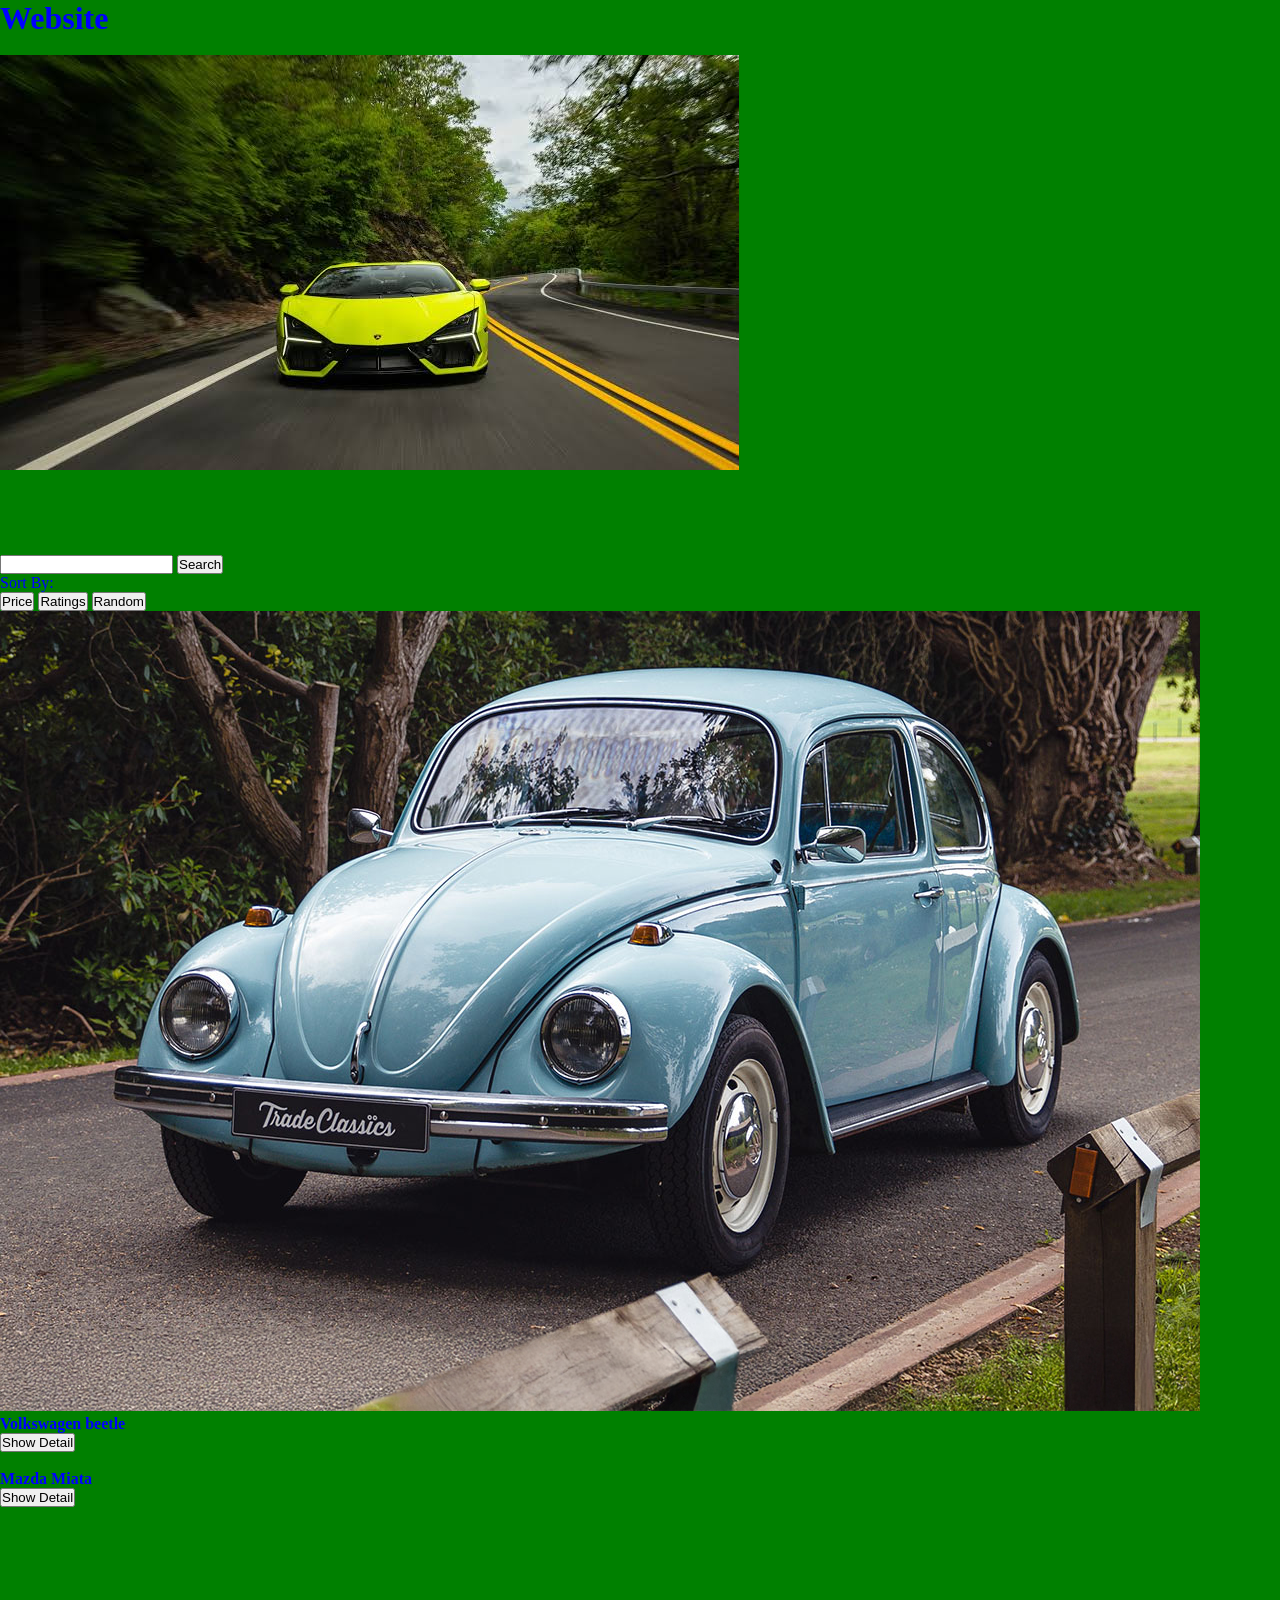
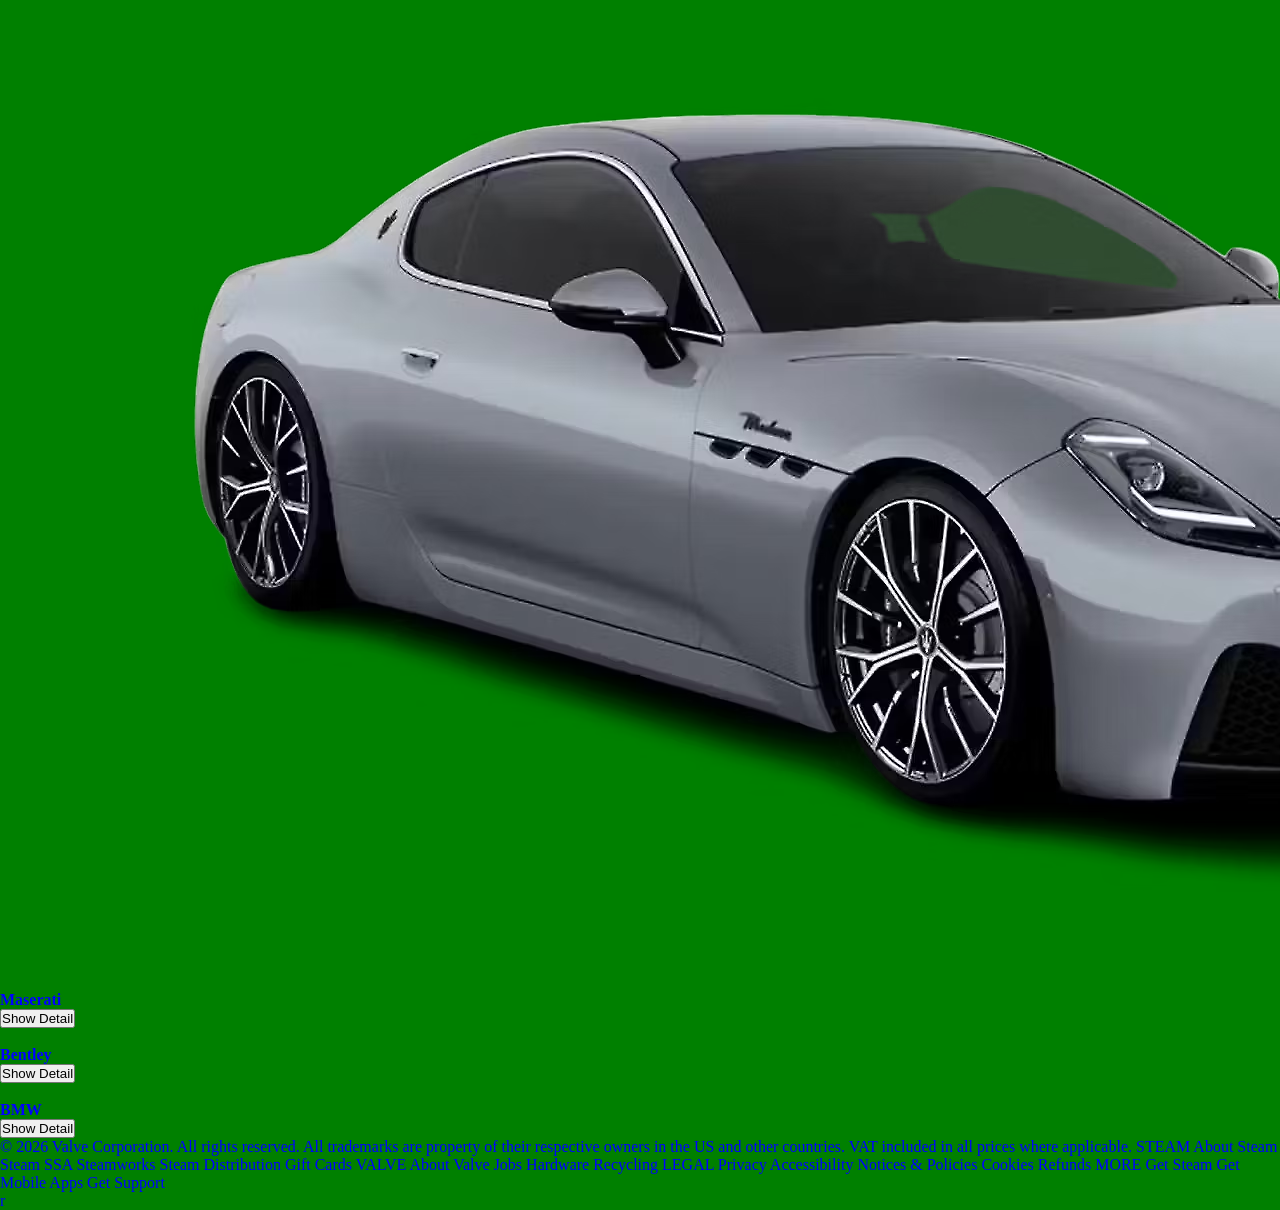
==== index.html @ a505aea0 "first version" ====
<!DOCTYPE html>
<html lang="en">

<head>
    <meta charset="UTF-8">
    <meta name="viewport" content="width=device-width, initial-scale=1.0">
    <title>Document</title>
    <link rel="stylesheet" href="style.css">
</head>

<body>
    
    <div class="header">
        <h1>Website</h1>
        <img src="" alt="">
    </div>

    <section class="slideshow-container">

        <div class="slide">
            <h2 class="slide-car"></h2>
            <img src="./images.jpg" alt="A plated dessert">
        </div>

        <div class="slide">
            <h2 class="slide-car">BREAKFAST</h2>
            <img src="./images(1).jpg" alt="A breakfast spread">
        </div>



        <div class="dots-wrapper">
            <div class="dot dot-active"></div>
            <div class="dot"></div>
            <div class="dot"></div>
            <div class="dot"></div>
        </div>



    </section>


    
    <div class="frame">
        <form action="" id="search-game">
            <input type="text" id="searchCar">
            <button id="search-btn">Search</button>
        </form>

        <div class="filter">
            <p>Sort By:</p>
            <button id="priceBtn">Price</button>
            <button id="popularityBtn">Ratings</button>
            <button id="recBtn">Random</button>
        </div>
    </div>
    
    <section id="Car-Models">
    
    <div class="cars-wrapper">

      <!-- REFERENCE ONLY
      <div class="card">
        <div class="car-img">
          <img src="./images/food1.jpg" alt="">
          <a href="#" class="link category">Chinese</a>
        </div>

        <div class="car-detail">
          <div class="rating">
            <ion-icon name="star"></ion-icon>
            <ion-icon name="star"></ion-icon>
            <ion-icon name="star"></ion-icon>
            <ion-icon name="star"></ion-icon>
            <ion-icon name="star"></ion-icon>
          </div>
          <h4 class="car-model"></h4>
          <button class="btn detail-btn">Show Detail</button>

        </div>
      </div>

      -->

    </div>
  
  
  </section>


    <footer>© 2026 Valve Corporation. All rights reserved. All trademarks are property of their respective owners in the US and other countries.
    VAT included in all prices where applicable.
    STEAM
    About Steam
    Steam SSA
    Steamworks
    Steam Distribution
    Gift Cards
    VALVE
    About Valve
    Jobs
    Hardware
    Recycling
    LEGAL
    Privacy
    Accessibility
    Notices & Policies
    Cookies
    Refunds
    MORE
    Get Steam
    Get Mobile Apps
    Get Support
    </footer>





    <script type="module" src="script.js"></script>r
</body>

</html>
---- style.css ----
* {
    padding: 0px;
    margin: 0px;
}

body {
    background-color: green;
    color: blue;

}

.slideshow-container {
  height: 500px;
  background-color: var(--elm-bg);
  position: relative;
  overflow: hidden;
}

.slide {
  width: 100%;
  height: 100%;

  display: block;
  animation: fade 1s;
}

@keyframes fade {
  0% {
    opacity: 0.35;
  }
  100% {
    opacity: 1;
  }
}

.slide-recipe {
  color: var(--light-txt);
  width: fit-content;
  margin: auto;
  padding: 15px;
  font-size: 48px;
  text-align: center;
  position: absolute;
  bottom: 75px;
  left: 0;
  right: 0;
  background-color: rgba(0,0,0,0.5);
  
}


.dots-wrapper {
  position: absolute;
  left: 0;
  right: 0;
  bottom: 15px;

  padding: 5px 15px;
  display: flex;
  justify-content: center;
  gap: 25px;
}

.dot {
  width: 25px;
  height: 25px;
  background-color: var(--light-txt);
  border-radius: 50%;

  transition: all 500ms;
}

.dot-active {
  background-color: var(--elm-bg);
}
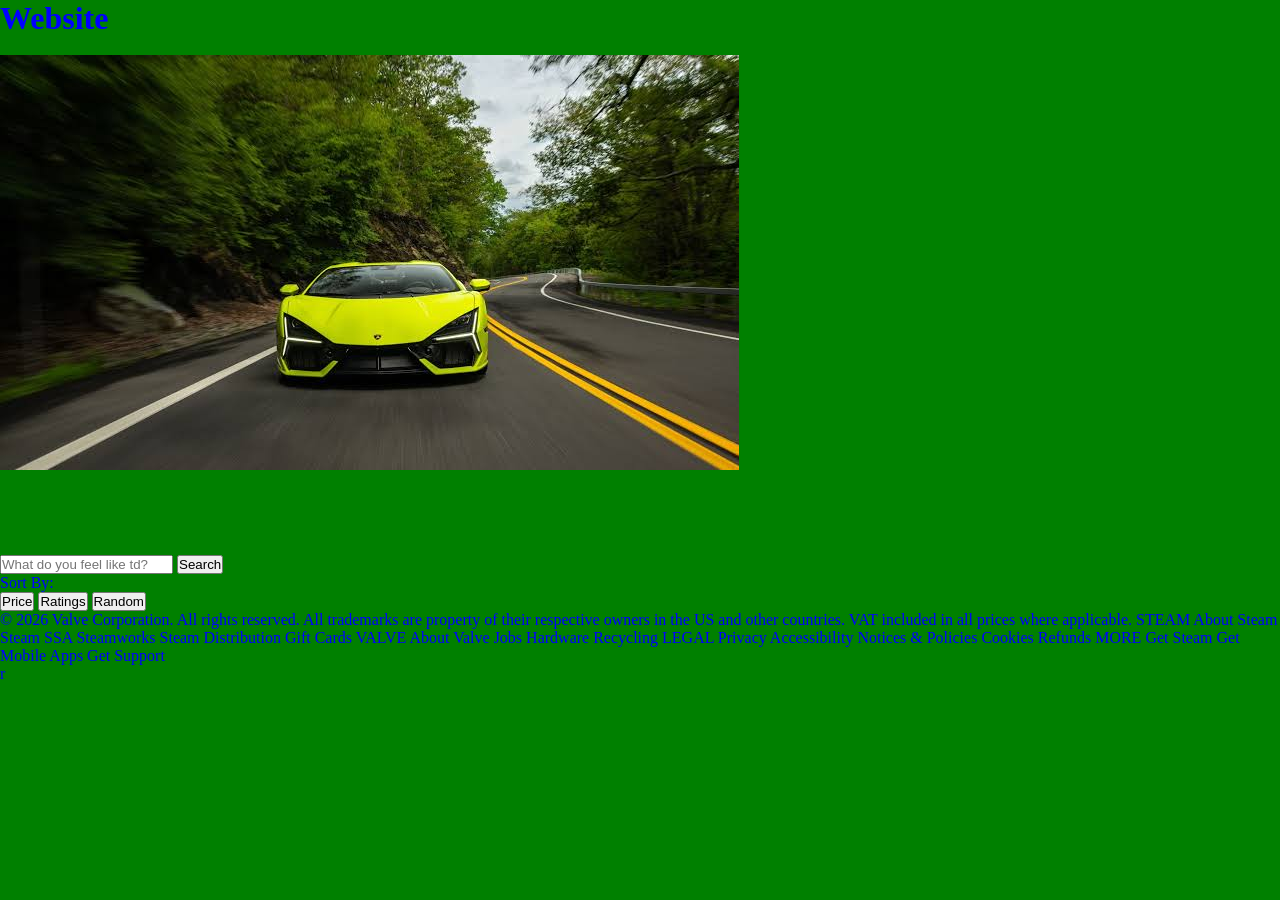
==== commit 6351af08: "script 2" ====
--- a/index.html
+++ b/index.html
@@ -9,7 +9,7 @@
 </head>
 
 <body>
-    
+
     <div class="header">
         <h1>Website</h1>
         <img src="" alt="">
@@ -41,10 +41,11 @@
     </section>
 
 
-    
+
     <div class="frame">
-        <form action="" id="search-game">
-            <input type="text" id="searchCar">
+        <form id="search-game">
+            <input type="text" id="searchCar" placeholder="What do you feel like td?" autocomplete="off">
+            <ion-icon name="search"></ion-icon>
             <button id="search-btn">Search</button>
         </form>
 
@@ -55,63 +56,44 @@
             <button id="recBtn">Random</button>
         </div>
     </div>
-    
-    <section id="Car-Models">
-    
-    <div class="cars-wrapper">
 
-      <!-- REFERENCE ONLY
-      <div class="card">
-        <div class="car-img">
-          <img src="./images/food1.jpg" alt="">
-          <a href="#" class="link category">Chinese</a>
+    <section id="car-models">
+
+        <div class="cars-wrapper">
+
+
         </div>
 
-        <div class="car-detail">
-          <div class="rating">
-            <ion-icon name="star"></ion-icon>
-            <ion-icon name="star"></ion-icon>
-            <ion-icon name="star"></ion-icon>
-            <ion-icon name="star"></ion-icon>
-            <ion-icon name="star"></ion-icon>
-          </div>
-          <h4 class="car-model"></h4>
-          <button class="btn detail-btn">Show Detail</button>
 
-        </div>
-      </div>
-
-      -->
-
-    </div>
-  
-  
-  </section>
+    </section>
+    
 
 
-    <footer>© 2026 Valve Corporation. All rights reserved. All trademarks are property of their respective owners in the US and other countries.
-    VAT included in all prices where applicable.
-    STEAM
-    About Steam
-    Steam SSA
-    Steamworks
-    Steam Distribution
-    Gift Cards
-    VALVE
-    About Valve
-    Jobs
-    Hardware
-    Recycling
-    LEGAL
-    Privacy
-    Accessibility
-    Notices & Policies
-    Cookies
-    Refunds
-    MORE
-    Get Steam
-    Get Mobile Apps
-    Get Support
+
+    <footer>© 2026 Valve Corporation. All rights reserved. All trademarks are property of their respective owners in the
+        US and other countries.
+        VAT included in all prices where applicable.
+        STEAM
+        About Steam
+        Steam SSA
+        Steamworks
+        Steam Distribution
+        Gift Cards
+        VALVE
+        About Valve
+        Jobs
+        Hardware
+        Recycling
+        LEGAL
+        Privacy
+        Accessibility
+        Notices & Policies
+        Cookies
+        Refunds
+        MORE
+        Get Steam
+        Get Mobile Apps
+        Get Support
     </footer>
 
 
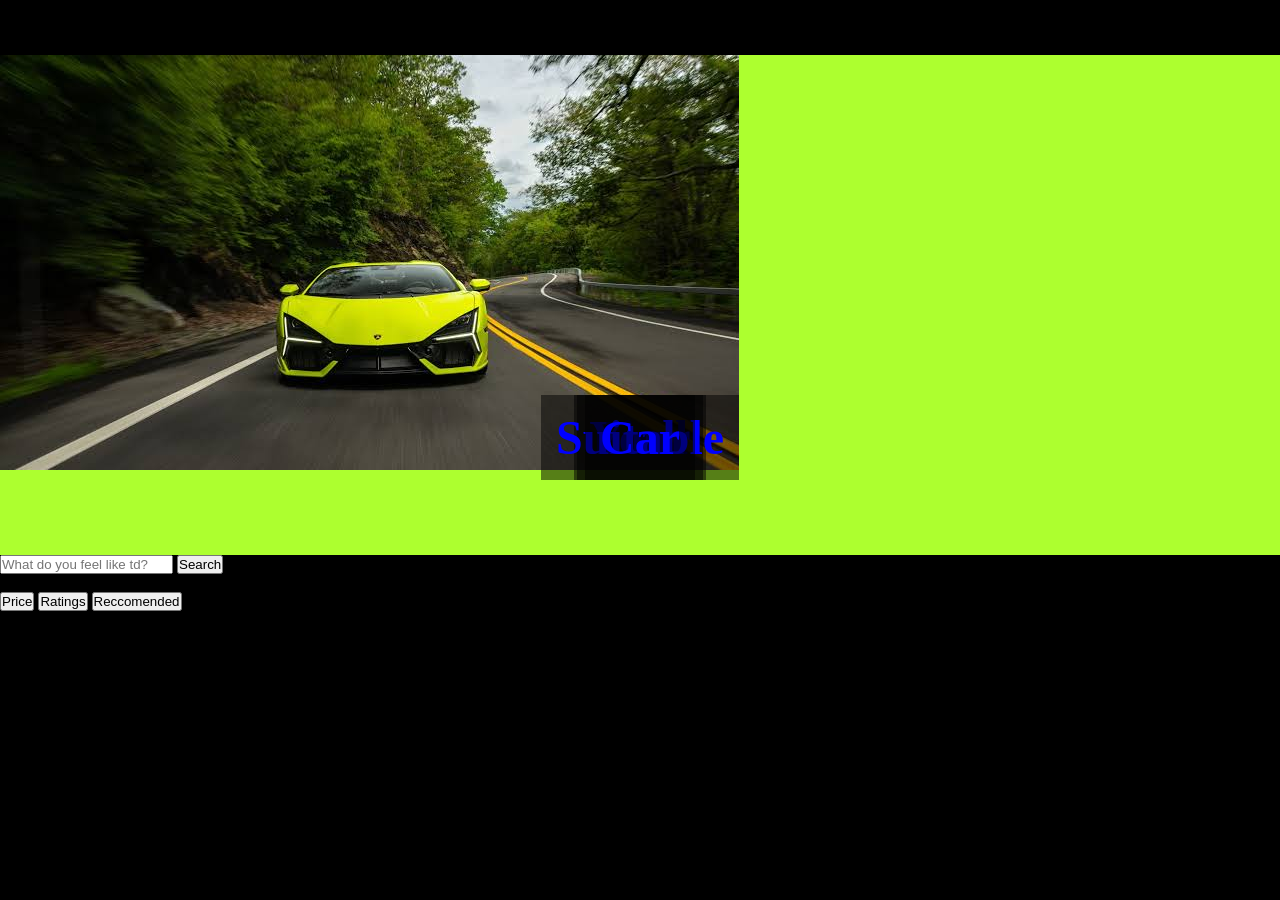
==== commit a0518cc1: "final code" ====
--- a/index.html
+++ b/index.html
@@ -2,105 +2,114 @@
 <html lang="en">
 
 <head>
-    <meta charset="UTF-8">
-    <meta name="viewport" content="width=device-width, initial-scale=1.0">
-    <title>Document</title>
-    <link rel="stylesheet" href="style.css">
+  <meta charset="UTF-8">
+  <meta name="viewport" content="width=device-width, initial-scale=1.0">
+  <title>Document</title>
+  <link rel="stylesheet" href="style.css">
 </head>
 
 <body>
 
-    <div class="header">
-        <h1>Website</h1>
-        <img src="" alt="">
+  <div class="header">
+    <h1>Website</h1>
+    <img src="" alt="">
+  </div>
+
+  <section class="slideshow-container">
+
+    <div class="slide">
+      <h2 class="slide-car">Find</h2>
+      <img src="./images.jpg" alt="A plated dessert">
     </div>
 
-    <section class="slideshow-container">
-
-        <div class="slide">
-            <h2 class="slide-car"></h2>
-            <img src="./images.jpg" alt="A plated dessert">
-        </div>
-
-        <div class="slide">
-            <h2 class="slide-car">BREAKFAST</h2>
-            <img src="./images(1).jpg" alt="A breakfast spread">
-        </div>
-
-
-
-        <div class="dots-wrapper">
-            <div class="dot dot-active"></div>
-            <div class="dot"></div>
-            <div class="dot"></div>
-            <div class="dot"></div>
-        </div>
-
-
-
-    </section>
-
-
-
-    <div class="frame">
-        <form id="search-game">
-            <input type="text" id="searchCar" placeholder="What do you feel like td?" autocomplete="off">
-            <ion-icon name="search"></ion-icon>
-            <button id="search-btn">Search</button>
-        </form>
-
-        <div class="filter">
-            <p>Sort By:</p>
-            <button id="priceBtn">Price</button>
-            <button id="popularityBtn">Ratings</button>
-            <button id="recBtn">Random</button>
-        </div>
+    <div class="slide">
+      <h2 class="slide-car">Your</h2>
+      <img src="./images (1).jpg" alt="A breakfast spread">
     </div>
-
-    <section id="car-models">
-
-        <div class="cars-wrapper">
-
-
-        </div>
-
-
-    </section>
-    
-
-
-
-    <footer>© 2026 Valve Corporation. All rights reserved. All trademarks are property of their respective owners in the
-        US and other countries.
-        VAT included in all prices where applicable.
-        STEAM
-        About Steam
-        Steam SSA
-        Steamworks
-        Steam Distribution
-        Gift Cards
-        VALVE
-        About Valve
-        Jobs
-        Hardware
-        Recycling
-        LEGAL
-        Privacy
-        Accessibility
-        Notices & Policies
-        Cookies
-        Refunds
-        MORE
-        Get Steam
-        Get Mobile Apps
-        Get Support
-    </footer>
+    <div class="slide">
+      <h2 class="slide-car">Suitable</h2>
+      <img src="./car_1.jpg" alt="A breakfast spread">
+    </div>
+    <div class="slide">
+      <h2 class="slide-car">Car</h2>
+      <img src="./car_2.avif" alt="A breakfast spread">
+    </div>
 
 
 
 
 
-    <script type="module" src="script.js"></script>r
+
+  </section>
+
+
+
+  <div class="frame">
+    <form id="search-game">
+      <input type="text" id="searchCar" placeholder="What do you feel like td?" autocomplete="off">
+      <ion-icon name="search"></ion-icon>
+      <button id="search-btn">Search</button>
+    </form>
+
+    <div class="filter">
+      <p>Sort By:</p>
+      <button id="priceBtn">Price</button>
+      <button id="ratingBtn">Ratings</button>
+      <button id="recBtn">Reccomended</button>
+    </div>
+  </div>
+
+  <section id="car-models">
+
+    <div class="cars-wrapper">
+
+
+    </div>
+    <div class="modal-wrapper hide">
+
+
+
+
+
+    </div>
+
+
+  </section>
+  
+
+
+  <footer>© 2026 Valve Corporation. All rights reserved. All trademarks are property of their respective owners in the
+    US and other countries.
+    VAT included in all prices where applicable.
+    STEAM
+    About Steam
+    Steam SSA
+    Steamworks
+    Steam Distribution
+    Gift Cards
+    VALVE
+    About Valve
+    Jobs
+    Hardware
+    Recycling
+    LEGAL
+    Privacy
+    Accessibility
+    Notices & Policies
+    Cookies
+    Refunds
+    MORE
+    Get Steam
+    Get Mobile Apps
+    Get Support
+  </footer>
+
+
+
+
+
+  <script type="module" src="script.js"></script>r
 </body>
 
-</html>+</html>>
+
--- a/style.css
+++ b/style.css
@@ -4,14 +4,58 @@
 }
 
 body {
-    background-color: green;
-    color: blue;
+    background-color: black;
+    color: black;
 
+}
+
+.card img {
+  margin: auto;
+  width: 100%;
+  height: 100%;
+  object-fit: cover;
+  display: block;
+  border-radius: 20px;
+  box-shadow: 0 0 12px rgb(41, 166, 204);;
+}
+
+.card {
+  border: 2px solid black;
+  padding: 10px;
+  margin: 20px;
+  width: 400px;
+  min-height: 40px;
+  border-radius: 15px;
+  background-color: white;
+}
+
+.detail-btn {
+  margin-top: 10px;
+  font-size: 20px;
+  border: rgb(0, 0, 0), 3px, solid;
+  width: 405px;
+  color: rgb(0, 0, 0);
+  border-radius: 5px;
+}
+
+.progressbar {
+  width: 100%;
+  height: 50px;
+  border: 2px solid white;
+  background-color: red;
+}
+
+.progressbox {
+  width: 10%;
+  height: 100%;
+  background-color: green;
+  display: grid;
+  place-items: center;
 }
 
 .slideshow-container {
   height: 500px;
-  background-color: var(--elm-bg);
+  background-color: greenyellow;
   position: relative;
   overflow: hidden;
 }
@@ -33,8 +77,8 @@
   }
 }
 
-.slide-recipe {
-  color: var(--light-txt);
+.slide-car {
+  color: blue;
   width: fit-content;
   margin: auto;
   padding: 15px;
@@ -47,29 +91,84 @@
   background-color: rgba(0,0,0,0.5);
   
 }
+.hide {
+  display: none;
+}
+button {
+  cursor: pointer;
+}
+
+.modal-container {
+  width: 100%;
+  height: 100vh;
+  position: fixed;
+  bottom: 0;
+  right: 0;
+  left: 0;
+  margin: 0 auto;
+  z-index: 9999;
+  background-image: url('./images/food5.jpg');
+  background-size: cover;
+
+}
 
 
-.dots-wrapper {
-  position: absolute;
-  left: 0;
-  right: 0;
-  bottom: 15px;
+.modal-overlay {
+  height: 100%;
+  overflow-y: auto;
+  padding: 25px;
+  color: var(--elm-txt);
+  background-color: rgba(0,0,0,0.5);
 
-  padding: 5px 15px;
-  display: flex;
-  justify-content: center;
-  gap: 25px;
+  display: grid;
+  align-content: start;
+  gap: 50px;
 }
 
-.dot {
-  width: 25px;
-  height: 25px;
-  background-color: var(--light-txt);
-  border-radius: 50%;
-
-  transition: all 500ms;
+.step {
+  margin-bottom: 15px;
 }
 
-.dot-active {
-  background-color: var(--elm-bg);
+.step h4 {
+  color: var(--outline);
+}
+
+.tab {
+  display: none;
+}
+
+.tab-active {
+  display: block;
+}
+
+
+#tabbar {
+  padding: 15px;
+  margin: 15px;
+  background-color: rgba(0,0,0,0.5);
+  height: 300px;
+
+  display: grid;
+  grid-auto-rows: auto 1fr;
+  gap: 15px;
+}
+
+.tab-btn {
+  padding: 5px;
+  font-size: 16px;
+}
+
+.tab-btn.active {
+  background-color: lightcoral;
+}
+
+.content {
+  border: 2px solid white;
+  height: 100%;
+
+  display: none;
+}
+
+.content.active {
+  display: block;
 }
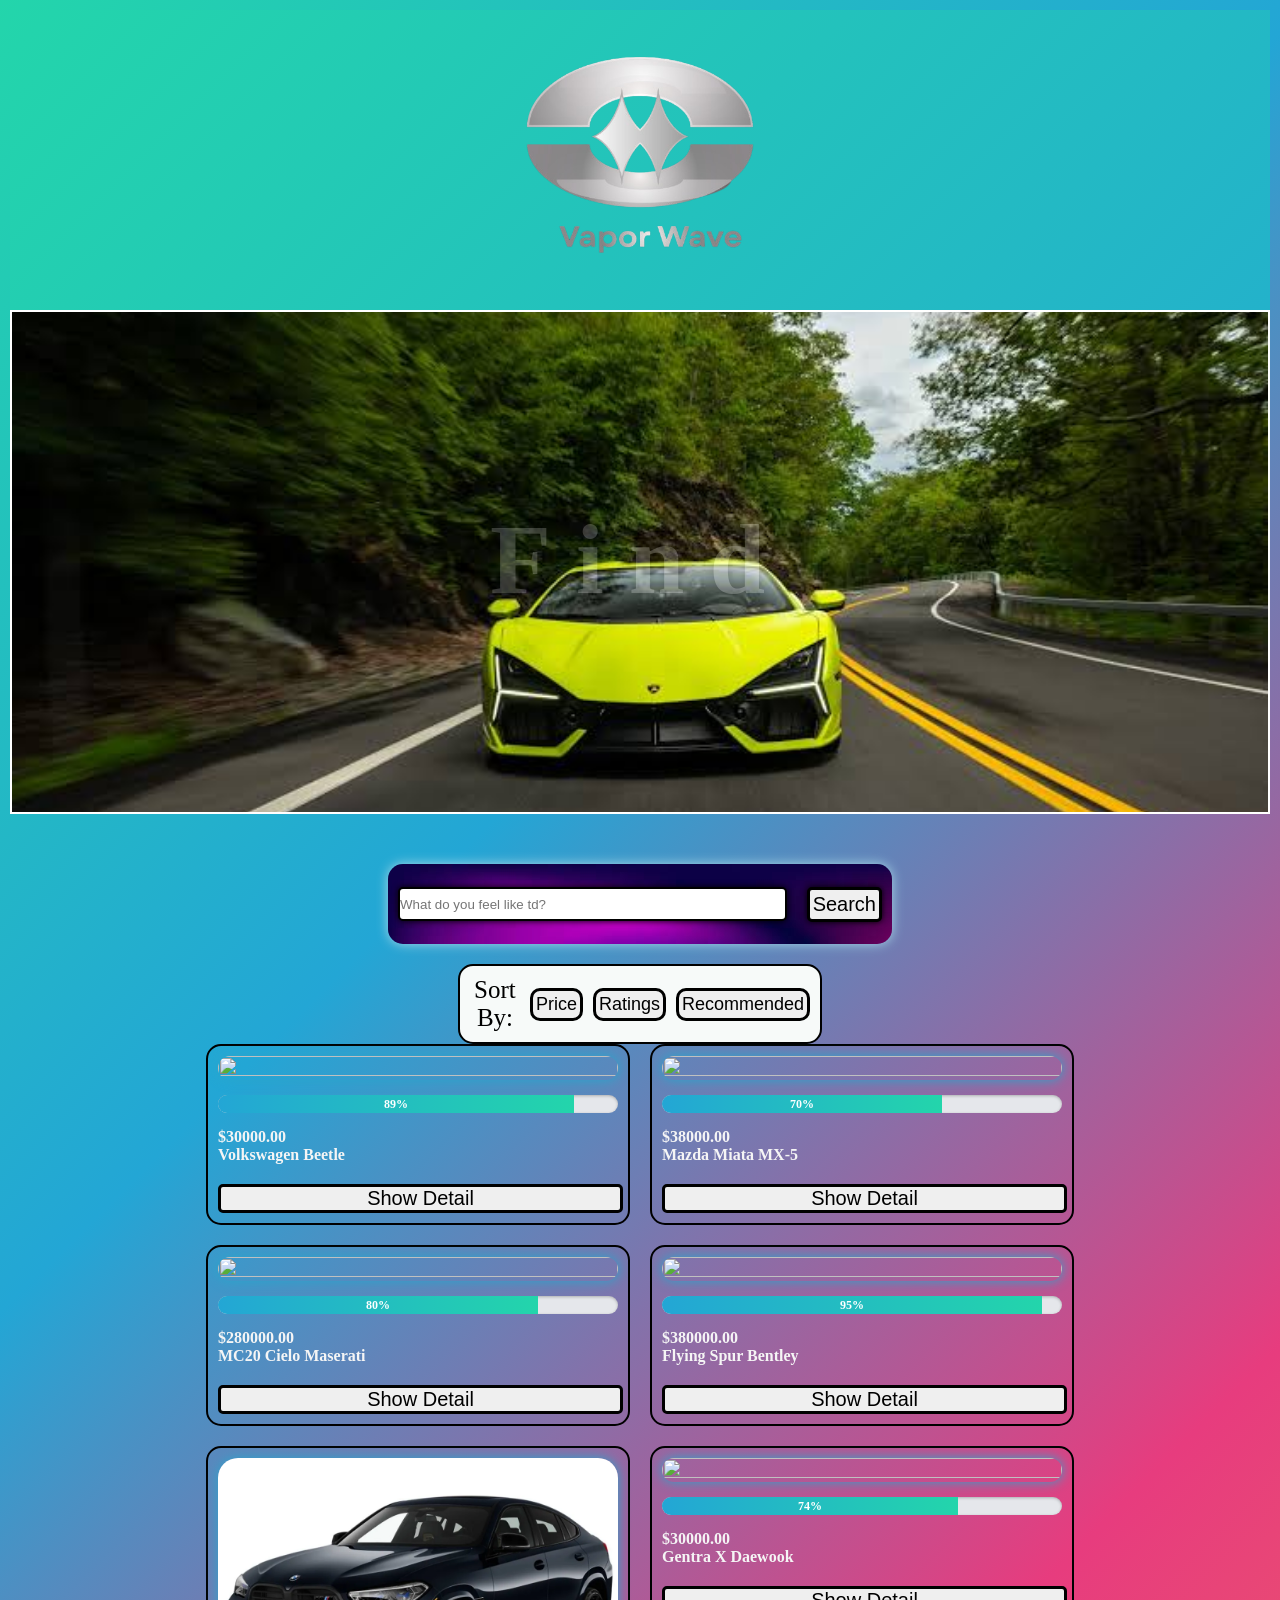
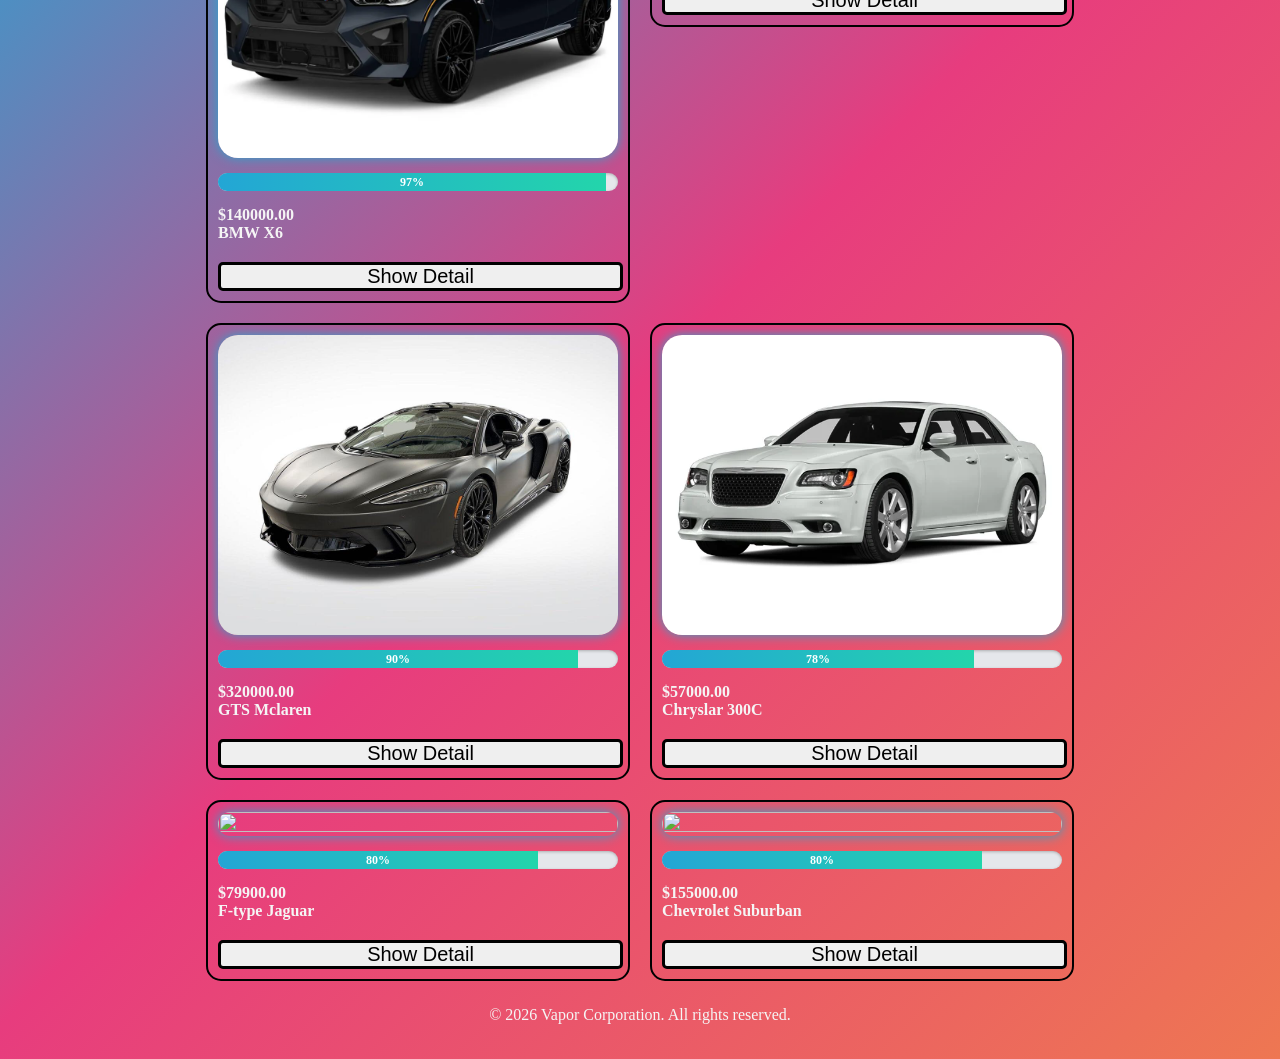
==== commit 525c530b: "Add files via upload" ====
--- a/index.html
+++ b/index.html
@@ -4,15 +4,15 @@
 <head>
   <meta charset="UTF-8">
   <meta name="viewport" content="width=device-width, initial-scale=1.0">
-  <title>Document</title>
+  <title>Vapor Cars</title>
+  <link rel="icon" type="image/png" href="logo.png">
   <link rel="stylesheet" href="style.css">
 </head>
 
 <body>
 
   <div class="header">
-    <h1>Website</h1>
-    <img src="" alt="">
+    <img src="logo.png" alt="">
   </div>
 
   <section class="slideshow-container">
@@ -45,7 +45,7 @@
 
 
   <div class="frame">
-    <form id="search-game">
+    <form id="searchForm">
       <input type="text" id="searchCar" placeholder="What do you feel like td?" autocomplete="off">
       <ion-icon name="search"></ion-icon>
       <button id="search-btn">Search</button>
@@ -55,7 +55,7 @@
       <p>Sort By:</p>
       <button id="priceBtn">Price</button>
       <button id="ratingBtn">Ratings</button>
-      <button id="recBtn">Reccomended</button>
+      <button id="recBtn">Recommended</button>
     </div>
   </div>
 
@@ -78,38 +78,15 @@
   
 
 
-  <footer>© 2026 Valve Corporation. All rights reserved. All trademarks are property of their respective owners in the
-    US and other countries.
-    VAT included in all prices where applicable.
-    STEAM
-    About Steam
-    Steam SSA
-    Steamworks
-    Steam Distribution
-    Gift Cards
-    VALVE
-    About Valve
-    Jobs
-    Hardware
-    Recycling
-    LEGAL
-    Privacy
-    Accessibility
-    Notices & Policies
-    Cookies
-    Refunds
-    MORE
-    Get Steam
-    Get Mobile Apps
-    Get Support
+  <footer>© 2026 Vapor Corporation. All rights reserved. 
   </footer>
 
 
 
 
 
-  <script type="module" src="script.js"></script>r
+  <script type="module" src="script.js"></script>
 </body>
 
-</html>>
+</html>
 
--- a/style.css
+++ b/style.css
@@ -4,10 +4,107 @@
 }
 
 body {
-    background-color: black;
-    color: black;
-
-}
+  background: linear-gradient(-45deg, #ee7752, #e73c7e, #23a6d5, #23d5ab);
+  color: whitesmoke;
+  margin: 10px;
+
+}
+img {
+  height: 300px;
+  width: 300px;
+
+}
+frame {
+  justify-content: center;
+
+}
+
+.slideshow-container {
+  border: 2px solid white;
+  height: 500px;
+  background-color: var(--elm-bg);
+  position: relative;
+  overflow: hidden;
+}
+
+.progressbar {
+  width: 100%;
+  height: 18px;
+  margin: 15px 0;
+  overflow: hidden;
+  border: none;
+  border-radius: 10px;
+  background-color: #e5e7eb;
+  box-shadow: inset 0 1px 3px rgba(0, 0, 0, 0.25);
+}
+
+.progressbox {
+  height: 100%;
+  min-width: 35px;
+  display: flex;
+  align-items: center;
+  justify-content: center;
+  border-radius: inhe/rit;
+  background: linear-gradient(90deg, #23a6d5, #23d5ab);
+  transition: width 0.4s ease-in-out;
+}
+
+.progressvalue {
+  color: white;
+  font-size: 12px;
+  font-weight: bold;
+  line-height: 1;
+}
+
+.navwrap a:hover {
+  color: rgb(62, 60, 197);
+  transition: all 0.3s ease-in-out;
+}
+
+.slide {
+  width: 100%;
+  height: 100%;
+
+  display: block;
+  animation: fade 1s;
+
+  display: flex;
+  align-items: center;
+  justify-content: center;
+}
+
+
+.slide .slide-car {
+  position: absolute;
+  left: 50%;
+  bottom: 180px;
+  transform: translateX(-50%);
+  width: max-content;
+  margin: 0;
+  opacity: 35%;
+  color: white;
+  font-size: 100px;
+  text-align: center;
+}
+
+.slide img{
+  height: 100%;
+  object-fit: cover;
+  object-position: center;
+  width: 100%;
+
+  display: block;
+}
+
+@keyframes fade {
+  0% {
+    opacity: 0.35;
+  }
+  100% {
+    opacity: 1;
+  }
+}
+
 
 .card img {
   margin: auto;
@@ -29,8 +126,136 @@
   background-color: white;
 }
 
+.category {
+  margin-top: 10px;
+  display: flex;
+  align-items: center;
+  justify-content: center;
+  font-size: 20px;
+  color: rgb(0, 0, 0);
+  text-align: center;
+  font-size: 20px;
+}
+
+#searchCar {
+  margin:10px;
+  width: 400px;
+  height: 30px;
+  border-radius: 5px;
+  border: rgb(0, 0, 0), 2px, solid;
+  box-shadow: 0 0 6px rgb(2, 2, 2);
+}
+
+#search-btn {
+  margin: 10px;
+  padding: 3px;
+  font-size: 20px;
+  border: rgb(0, 0, 0), 3px, solid;
+  color: rgb(0, 0, 0);
+  border-radius: 5px;
+  box-shadow: 0 0 6px rgb(2, 2, 2);
+}
+
+
+#searchForm {
+  margin-top: 50px;
+  border-radius: 15px;
+  margin-left: 30%;
+  margin-right: 30%;
+  height: 80px;
+  display: flex;
+  justify-content: center;
+  align-items: center;
+  margin-bottom: 20px;
+  background-image: url(./background.jpg);
+  box-shadow: 0 0 12px rgb(167, 216, 231);
+}
+
+.filter {
+  border-radius: 15px;
+  border: 2px solid rgb(0, 0, 0);
+  background-color: rgb(247, 250, 249);
+  width: 340px;
+  padding: 10px;
+  margin-top: 10px;
+  margin: 10px auto 0;
+  display: flex;
+  align-items: center;
+  justify-content: left;
+  font-size: 20px;
+  color: rgb(0, 0, 0);
+  text-align: center;
+  font-size: 25px;
+}
+
+.filter button:hover {
+  background-color: rgb(0, 0, 0);
+  color: white;
+  transition: all 0.3s ease-in-out;
+}
+
+#search-game button:hover {
+  font-size: 22px;
+  background-color: rgb(0, 0, 0);
+  color: white;
+  transition: all 0.3s ease-in-out;
+}
+
+.navwrap {
+  border: 2px solid rgb(0, 0, 0);
+  background: white;
+  padding: 10px;
+  display: flex;
+  align-items: center;
+  justify-content: left;
+  font-size: 20px;
+  color: rgb(0, 0, 0);
+  text-align: center;
+  font-size: 25px;
+}
+
+.navwrap a {
+  font-size: 40px;
+  color: black;
+  margin-right: 50px;
+}
+
+
+.filter button {
+  margin-left: 10px;
+  padding: 3px;
+  font-size: 18px;
+  border: rgb(0, 0, 0), 3px, solid;
+  color: rgb(0, 0, 0);
+  border-radius: 10px;
+}
+
+.header{
+  flex-direction: column;
+  display: flex;
+  justify-content: center;
+  align-items: center;
+  background: linear-gradient(-45deg, #ee7752, #e73c7e, #23a6d5, #23d5ab);
+  animation: gradientShift 5s ease infinite;
+  background-size: 400% 400%
+}
+
+
+@keyframes gradientShift {
+  0% {
+    background-position: 0% 50%;
+  }
+  50% {
+    background-position: 100% 50%;
+  }
+  100% {
+    background-position: 0% 50%;
+  }
+}
+
+
 .detail-btn {
-  margin-top: 10px;
+  margin-top: 20px;
   font-size: 20px;
   border: rgb(0, 0, 0), 3px, solid;
   width: 405px;
@@ -38,57 +263,34 @@
   border-radius: 5px;
 }
 
-.progressbar {
-  width: 100%;
-  height: 50px;
-  border: 2px solid white;
-  background-color: red;
-}
-
-.progressbox {
-  width: 10%;
-  height: 100%;
-  background-color: green;
-  display: grid;
-  place-items: center;
-}
-
-.slideshow-container {
-  height: 500px;
-  background-color: greenyellow;
-  position: relative;
-  overflow: hidden;
-}
-
-.slide {
-  width: 100%;
-  height: 100%;
-
-  display: block;
-  animation: fade 1s;
-}
-
-@keyframes fade {
-  0% {
-    opacity: 0.35;
-  }
-  100% {
-    opacity: 1;
-  }
-}
-
-.slide-car {
-  color: blue;
+.navwrap img {
+  width: 80px;
+  height: 80px;
+  margin-left: auto;
+  object-fit: contain;
+  object-position: center;
+  border-radius: 50%;
+}
+
+.detail-btn:hover {
+  background-color: rgb(0, 0, 0);
+  color: white;
+  transition: all 0.3s ease-in-out;
+}
+
+.slide .slide-car {
+  letter-spacing: 25px;
+  text-shadow: 0px 0px 10px rgb(8, 8, 8);
   width: fit-content;
   margin: auto;
   padding: 15px;
-  font-size: 48px;
   text-align: center;
   position: absolute;
-  bottom: 75px;
-  left: 0;
-  right: 0;
-  background-color: rgba(0,0,0,0.5);
+  bottom: 180px;
+  opacity: 20%;
+  color: white;
+  font-size: 100px;
+  text-align: center;
   
 }
 .hide {
@@ -107,7 +309,7 @@
   left: 0;
   margin: 0 auto;
   z-index: 9999;
-  background-image: url('./images/food5.jpg');
+  
   background-size: cover;
 
 }
@@ -141,6 +343,20 @@
   display: block;
 }
 
+.cars-wrapper {
+  display: flex;
+  flex-wrap: wrap;
+  justify-content: center;
+  align-items: flex-start;
+  gap: 20px;
+}
+
+
+.card {
+  color: var(--txt);
+  background-color: var(--elm-bg);
+  margin: 0;
+}
 
 #tabbar {
   padding: 15px;
@@ -153,13 +369,67 @@
   gap: 15px;
 }
 
+.modal-head {
+  display: flex;
+  align-items: center;
+  justify-content: space-between;
+  gap: 20px;
+  padding: 0 15px;
+  color: white;
+}
+
+.modal-head h4 {
+  margin: 0;
+  font-size: 28px;
+}
+
+#closeBtn {
+  flex: 0 0 auto;
+  width: 36px;
+  height: 36px;
+  border: 1px solid rgba(255, 255, 255, 0.75);
+  border-radius: 50%;
+  background: rgba(0, 0, 0, 0.55);
+  color: white;
+  font-size: 18px;
+  line-height: 1;
+}
+
+#closeBtn:hover {
+  background: white;
+  color: #111827;
+}
+
+.btn-group {
+  display: flex;
+  gap: 8px;
+  padding: 5px;
+  border-radius: 10px;
+  background: rgba(255, 255, 255, 0.12);
+}
+
 .tab-btn {
-  padding: 5px;
-  font-size: 16px;
+  flex: 1;
+  padding: 10px 14px;
+  border: 1px solid transparent;
+  border-radius: 7px;
+  background: transparent;
+  color: rgba(255, 255, 255, 0.75);
+  font-size: 13px;
+  font-weight: 700;
+  letter-spacing: 0.08em;
+  cursor: pointer;
+}
+
+.tab-btn:hover {
+  color: white;
+  background: rgba(255, 255, 255, 0.1);
 }
 
 .tab-btn.active {
-  background-color: lightcoral;
+  background-color: white;
+  color: #111827;
+  box-shadow: 0 3px 10px rgba(0, 0, 0, 0.2);
 }
 
 .content {
@@ -171,4 +441,28 @@
 
 .content.active {
   display: block;
+}
+.section-subtitle {
+  text-align: center;
+  font-weight: 500;
+  color: var(--txt);
+}
+
+
+footer {
+  padding: 25px 15px;
+  background-color: var(--sec-bg);
+
+  display: grid;
+  gap: 15px;
+  justify-items: center;
+  
+}
+
+footer .logo-text {
+  font-size: 48px;
+}
+
+footer .bottom-nav {
+  display: none;
 }
